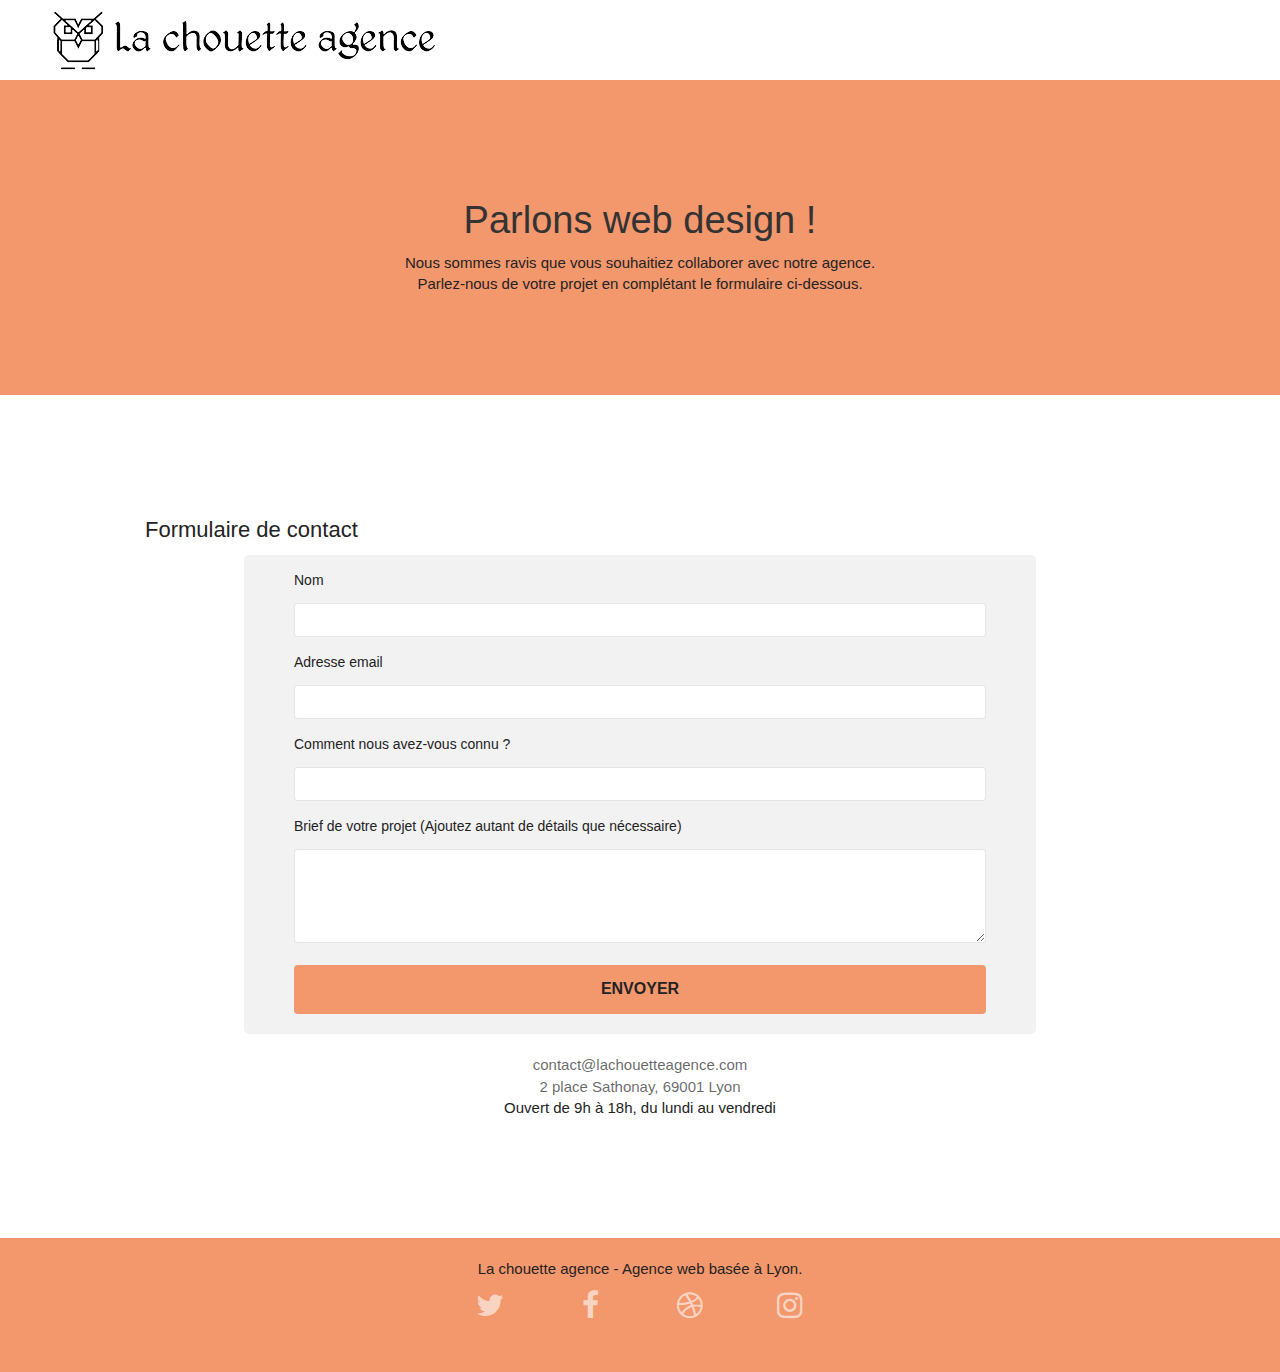
==== contact-agence.html @ 3890111b "ReDimensionné le Form + Label" ====
<!doctype html>
<html lang="fr">

<head>
	<meta charset="utf-8">
	<!-- <meta name="keywords" content=""> -->
	<meta name="description"
		content="La Chouette Agence, une première prise de contact avec une agence web à Lyon afin d'obtenir un conseil, de la créativité, du développement, de la stratégie web dans le web design, illustrations">
	<meta name="author" content="Gwenn de CHAURAND">
	<meta name="viewport" content="width=device-width, initial-scale=1.0, viewport-fit=cover">

	<!-- Verification propriétaire google -->
	<meta name="google-site-verification" content="4-JjOpHNEKXlv04bs0XoGXzHdzj1YO-exyPqzpXy7TY" />

	<!-- Compatibilité -->
	<meta http-equiv="X-UA-Compatible" content="ie=edge" />

	<link rel="shortcut icon" type="image/png" href="favicon.jpg">

	<!-- Style -->
	<link rel="stylesheet" type="text/css" href="./css/bootstrap.min.css">
	<!-- <link rel="stylesheet" href="https://stackpath.bootstrapcdn.com/bootstrap/4.5.0/css/bootstrap.min.css"
		integrity="sha384-9aIt2nRpC12Uk9gS9baDl411NQApFmC26EwAOH8WgZl5MYYxFfc+NcPb1dKGj7Sk" crossorigin="anonymous"> -->
	<link rel="stylesheet" type="text/css" href="./css/font-awesome.min.css">
	<link rel="stylesheet" type="text/css" href="./css/et-line.min.css">
	<link rel="stylesheet" type="text/css" href="style.css">

	<title>La Chouette Agence : Agence web à Lyon, venez nous contacter</title>

</head>

<body>
	<!-- Principal conteneur -->
	<div class="page-container">

		<!-- bloc-0 -->
		<header class="bloc bgc-white l-bloc " id="bloc-0">
			<nav class="navbar row">
				<div class="navbar-header">
					<a class="navbar-brand" href="index.html" title="Accueil du site"><img src="img/la-chouette-agence.png"
							alt="La Chouette Agence" title="La chouette agence"></a>
				</div>
			</nav>
		</header>
		<!-- bloc-0 END -->

		<main>
			<!-- bloc-6 -->
			<section class="bloc bg-dots-bg bg-repeat bgc-atomic-tangerine d-bloc bloc-bg-texture texture-paper" id="bloc-6">
				<div class="container bloc-lg">
					<div class="row">
						<div class="col-sm-12">
							<h1 class="text-center hero-bloc-text">
								Parlons web design !
							</h1>
							<p class="text-center mg-lg tight-width-whitespace">
								Nous sommes ravis que vous souhaitiez collaborer avec notre agence.<br>
								Parlez-nous de votre projet en complétant le formulaire ci-dessous.
							</p>
						</div>
					</div>
				</div>
			</section>
			<!-- bloc-6 END -->

			<!-- bloc-7 -->
			<div class="bloc bgc-white l-bloc" id="bloc-7">
				<div class="container bloc-lg">
					<h2>Formulaire de contact</h2>
					<div class="row">
						<div class="col-sm-12">
							<form id="form_1" novalidate>
								<div class="form-group">
									<label for="name">
										Nom
									</label>
									<input id="name" class="form-control" required />
								</div>
								<div class="form-group">
									<label for="email">
										Adresse email
									</label>
									<input id="email" class="form-control" type="email" required />
								</div>
								<div class="form-group">
									<label for="input_504">
										Comment nous avez-vous connu ?
									</label>
									<input id="input_504" class="form-control" type="email" required />
								</div>
								<div class="form-group">
									<label for="message">
										Brief de votre projet (Ajoutez autant de détails que nécessaire)<br>
									</label><textarea id="message" class="form-control" rows="4" cols="50" required></textarea>
								</div>
								<button class="btn btn-block cta-hero btn-atomic-tangerine" type="submit">
									Envoyer
								</button>
							</form>
							<p>
								<a href="mailto:contact@lachouetteagence.com"
									title="Mail de contact de La Chouette Agence">contact@lachouetteagence.com</a><br><a
									href="https://www.google.com/maps/place/2+Place+Sathonay,+69001+Lyon/@45.7695241,4.8279786,17"
									title="Map de l'adresse de l'agence La Chouette Agence" target="_blank">2 place Sathonay, 69001
									Lyon</a><br>Ouvert de 9h à 18h, du lundi au vendredi<br>
							</p>
						</div>
					</div>
				</div>
			</div>
			<!-- bloc-7 END -->

			<!-- ScrollToTop Button -->
			<a class="bloc-button btn btn-d scrollToTop" onclick="scrollToTarget('1')"><span
					class="fa fa-chevron-up"></span></a>
			<!-- ScrollToTop Button END-->
		</main>

		<!-- Footer - bloc-8 -->
		<footer class="bloc bgc-atomic-tangerine d-bloc" id="bloc-8">
			<div class="container bloc-sm">
				<div class="row">
					<div class="col-sm-12">
						<p class="text-center black">
							La chouette agence - Agence web basée à Lyon.<br>
						</p>
						<div class="row row-no-gutters social">
							<div class="col-sm-3">
								<div class="text-center">
									<a class="social" href="https://twitter.html" title="Lien vers Twitter"><span
											class="fa fa-twitter icon-md"></span>
										<p>.</p>
									</a>
								</div>
							</div>
							<div class="col-sm-3">
								<div class="text-center">
									<a class="social" href="https://facebook.html" title="Lien vers Facebook"><span
											class="fa fa-facebook icon-md"></span>
										<p>.</p>
									</a>
								</div>
							</div>
							<div class="col-sm-3">
								<div class="text-center">
									<a class="social" href="https://dribbble.html" title="Lien vers Dribbble"><span
											class="fa fa-dribbble icon-md"></span>
										<p>.</p>
									</a>
								</div>
							</div>
							<div class="col-sm-3">
								<div class="text-center">
									<a class="social" href="https://instagram.html" title="Lien vers Instagram"><span
											class="fa fa-instagram icon-md"></span>
										<p>.</p>
									</a>
								</div>
							</div>
						</div>
					</div>
				</div>
			</div>
		</footer>
		<!-- Footer - bloc-8 END -->
	</div>
	<!-- Principal conteneur END -->

	<!-- Script -->
	<!-- <script src="./js/jquery-2.1.0.min.js"></script> -->
	<!-- <script src="./js/bootstrap.min.js"></script> -->
	<!-- Optional JavaScript -->
	<!-- jQuery first, then Popper.js, then Bootstrap JS -->
	<script src="https://code.jquery.com/jquery-3.5.1.slim.min.js"
		integrity="sha384-DfXdz2htPH0lsSSs5nCTpuj/zy4C+OGpamoFVy38MVBnE+IbbVYUew+OrCXaRkfj" crossorigin="anonymous">
	</script>
	<script src="https://cdn.jsdelivr.net/npm/popper.js@1.16.0/dist/umd/popper.min.js"
		integrity="sha384-Q6E9RHvbIyZFJoft+2mJbHaEWldlvI9IOYy5n3zV9zzTtmI3UksdQRVvoxMfooAo" crossorigin="anonymous">
	</script>
	<script src="./js/blocs.min.js"></script>
	<script src="./js/jqBootstrapValidation.min.js"></script>
	<script src="./js/formHandler.min.js"></script>
	<script src="https://stackpath.bootstrapcdn.com/bootstrap/4.5.0/js/bootstrap.min.js"
		integrity="sha384-OgVRvuATP1z7JjHLkuOU7Xw704+h835Lr+6QL9UvYjZE3Ipu6Tp75j7Bh/kR0JKI" crossorigin="anonymous">
	</script>
</body>

</html>
---- style.css ----
body{margin:0;padding:0;background:#FFF;overflow-x:hidden;-webkit-font-smoothing:antialiased;-moz-osx-font-smoothing:grayscale}h1,h2,h3,p,label,.btn,a{font-family:"helvetica";font-weight:400;color:#242323}h1{color:#333333!important}h2{font-size:22px;line-height:1.4em}h3{font-size:15px;text-transform:uppercase;font-weight:700;color:#333333!important}p{font-size:15px}a,button{transition:all .3s ease-in-out;outline:none!important}a:hover{text-decoration:none;cursor:pointer}a[data-lightbox]{position:relative;display:block;text-align:center}#bloc-1-hero h1{font-size:32px}.bloc{width:100%;clear:both;background:50% 50% no-repeat;padding:0 50px;-webkit-background-size:cover;-moz-background-size:cover;-o-background-size:cover;background-size:cover;position:relative}.bloc .container{padding-left:5px;padding-right:5px}.bloc-lg{padding:100px 50px}.bloc-md{padding:50px}.bloc-sm{padding:20px 50px}.bg-t-edge,.bg-repeat{-webkit-background-size:auto!important;-moz-background-size:auto!important;-o-background-size:auto!important;background-size:auto!important}.bg-repeat{background:repeat}.bg-t-edge{background:top no-repeat}.bloc-bg-texture::before{content:"";background-size:2px 2px;position:absolute;top:0;bottom:0;left:0;right:0}.b-parallax{background-attachment:fixed}.d-bloc{color:rgba(255,255,255,.7)}.d-bloc a .icon-md{color:rgba(255,255,255,.6)}.d-bloc a:hover .icon-md{color:rgba(255,255,255,1)}.l-bloc{color:rgba(0,0,0,.5)}.l-bloc button:hover{color:rgba(0,0,0,.7)}.l-bloc .navbar a,.l-bloc .navbar-brand,.l-bloc p a{color:rgba(0,0,0,.6)}.l-bloc .navbar a:hover,.l-bloc .navbar-brand:hover,.l-bloc p a:hover{color:rgba(0,0,0,1)}.voffset{margin-top:30px}.voffset-lg{margin-top:80px}.row-no-gutters{margin-right:0;margin-left:0}.row.row-no-gutters>[class^="col-"]{padding-right:0;padding-left:0}.navbar{margin-bottom:0;z-index:1}.navbar-brand{height:auto;padding:3px 15px;font-size:25px;font-weight:normal;font-weight:600;line-height:44px}.navbar-brand img{max-height:200px;margin:0 5px 0 0;display:inline}.navbar .nav{padding-top:2px;margin-right:-16px;float:right;z-index:1}.nav>li{float:left;margin-top:4px;font-size:16px}.nav>li a:hover,.nav>li a:focus{background:transparent}.mg-md{margin-bottom:20px}.mg-lg{margin-top:10px;margin-bottom:40px}.btn{margin:0 5px 5px 0}.btn-d,.btn-d:hover,.btn-d:focus{color:#FFF;background:rgba(0,0,0,.3)}button{outline:none!important}.btn-rd{border-radius:40px}.btn-clean{border:1px solid rgba(0,0,0,.08);border-bottom-color:rgba(0,0,0,.1);text-shadow:0 1px 0 rgba(0,0,1,.1);box-shadow:0 1px 3px rgba(0,0,1,.25),inset 0 1px 0 0 rgba(255,255,255,.15)}.icon-md{font-size:30px!important}.icon-lg{font-size:60px!important}.sm-shadow{text-shadow:0 1px 2px rgba(0,0,0,.3)}.form-control{border-color:rgba(0,0,0,.1);box-shadow:none}.scrollToTop{width:40px;height:40px;position:fixed;bottom:20px;right:20px;opacity:0;z-index:500;transition:all .3s ease-in-out}.scrollToTop span{margin-top:6px}.container{max-width:1000px}.hero-bloc-text{font-size:38px}.tight-width-whitespace{max-width:600px;margin:auto auto auto auto}.cta-hero{margin-top:22px;text-transform:uppercase;padding:12px 28px 12px 28px;font-size:16px;font-weight:700}.social{max-width:400px;margin:auto auto auto auto}.social>p{color:#F3976C}.med-width-whitespace{max-width:800px;margin:auto auto auto auto;box-shadow:0 0 0 #000000}.icons{margin-bottom:14px;margin-top:24px}.white{color:#FFFFFF!important}.portfolio-thumb{margin-bottom:24px}.portfolio-row{margin-bottom:44px;margin-top:50px}.black-background{background-color:rgba(0,0,0,.7);padding:40px 40px 40px 40px;border-radius:50px}.bgc-white{background-color:#FFFFFF}.bgc-dark-slate-blue{background-color:#364577}.bgc-atomic-tangerine{background-color:#F3976C}.tc-white{color:#FFFFFF!important}.btn-atomic-tangerine{background:#F3976C}.btn-atomic-tangerine:hover{background:#c27956!important;color:#FFFFFF!important}.icon-dark-slate-blue{color:#364577!important;border-color:#364577!important}.bg-lines-h2-bg{background-image:url("img/lines-h2-bg.png")}.bg-banniere{background-image:url("img/la-chouette-agence-banniere.jpg")}.bg-presentation{background-image:url("img/image-de-presentation.jpg")}#bloc-2-services .services{width:65%;margin:auto}blockquote{width:55%;margin:auto;padding:0}#bloc-4-portfolio h2{width:65%;margin:auto}input,textarea{width:100%;padding:12px 20px;margin:8px 0;display:inline-block;border:1px solid #ccc;border-radius:4px;box-sizing:border-box}#form_1{width:80%;border-radius:5px;background-color:#f2f2f2;padding:15px 50px;margin:auto 10%}iframe{width:80%;height:420px;margin:auto 10%}#bloc-7 p{text-align:center;margin:2%}@media (min-width:768px){.site-navigation{position:absolute;top:50%;right:20px;transform:translate(0,-50%);-webkit-transform:translateY(-50%)}}@media (max-width:1024px){.bloc{padding-left:20px;padding-right:20px}}@media (max-width:992px) and (min-width:768px){.navbar .nav{max-width:80%}}@media only screen and (min-width:768px) and (max-width:1024px) and (orientation:landscape){.b-parallax{background-attachment:scroll}}@media only screen and (min-width:1024px) and (max-width:1366px) and (-webkit-min-pixel-ratio:1.5){.b-parallax{background-attachment:scroll}}@media (max-width:991px){.container{width:100%}.b-parallax{background-attachment:scroll}.page-container{overflow-x:hidden;position:relative}}@media (max-width:767px){.page-container{overflow-x:hidden;position:relative}.b-parallax{background-attachment:scroll}.navbar .nav{padding-top:0;border-top:1px solid rgba(0,0,0,.2);float:none!important}.navbar.row{margin-left:0;margin-right:0}.site-navigation{position:inherit;transform:none;-webkit-transform:none;-ms-transform:none}.nav>li{margin-top:0;border-bottom:1px solid rgba(0,0,0,.1);background:rgba(0,0,0,.05);text-align:left;padding-left:15px;width:100%}.nav>li:hover{background:rgba(0,0,0,.08)}.navbar-collapse{padding:0;overflow-x:hidden;-webkit-box-shadow:none;box-shadow:none}.navbar-brand img{max-height:40px;width:auto}.bloc{padding-left:0;padding-right:0}.bloc-lg{padding:40px 0}.bloc-sm,.bloc-md{padding-left:0;padding-right:0}.voffset{margin-top:5px}.voffset-lg{margin-top:30px}form{padding:5px}}@media (max-width:400px){.bloc{padding-left:0;padding-right:0}}
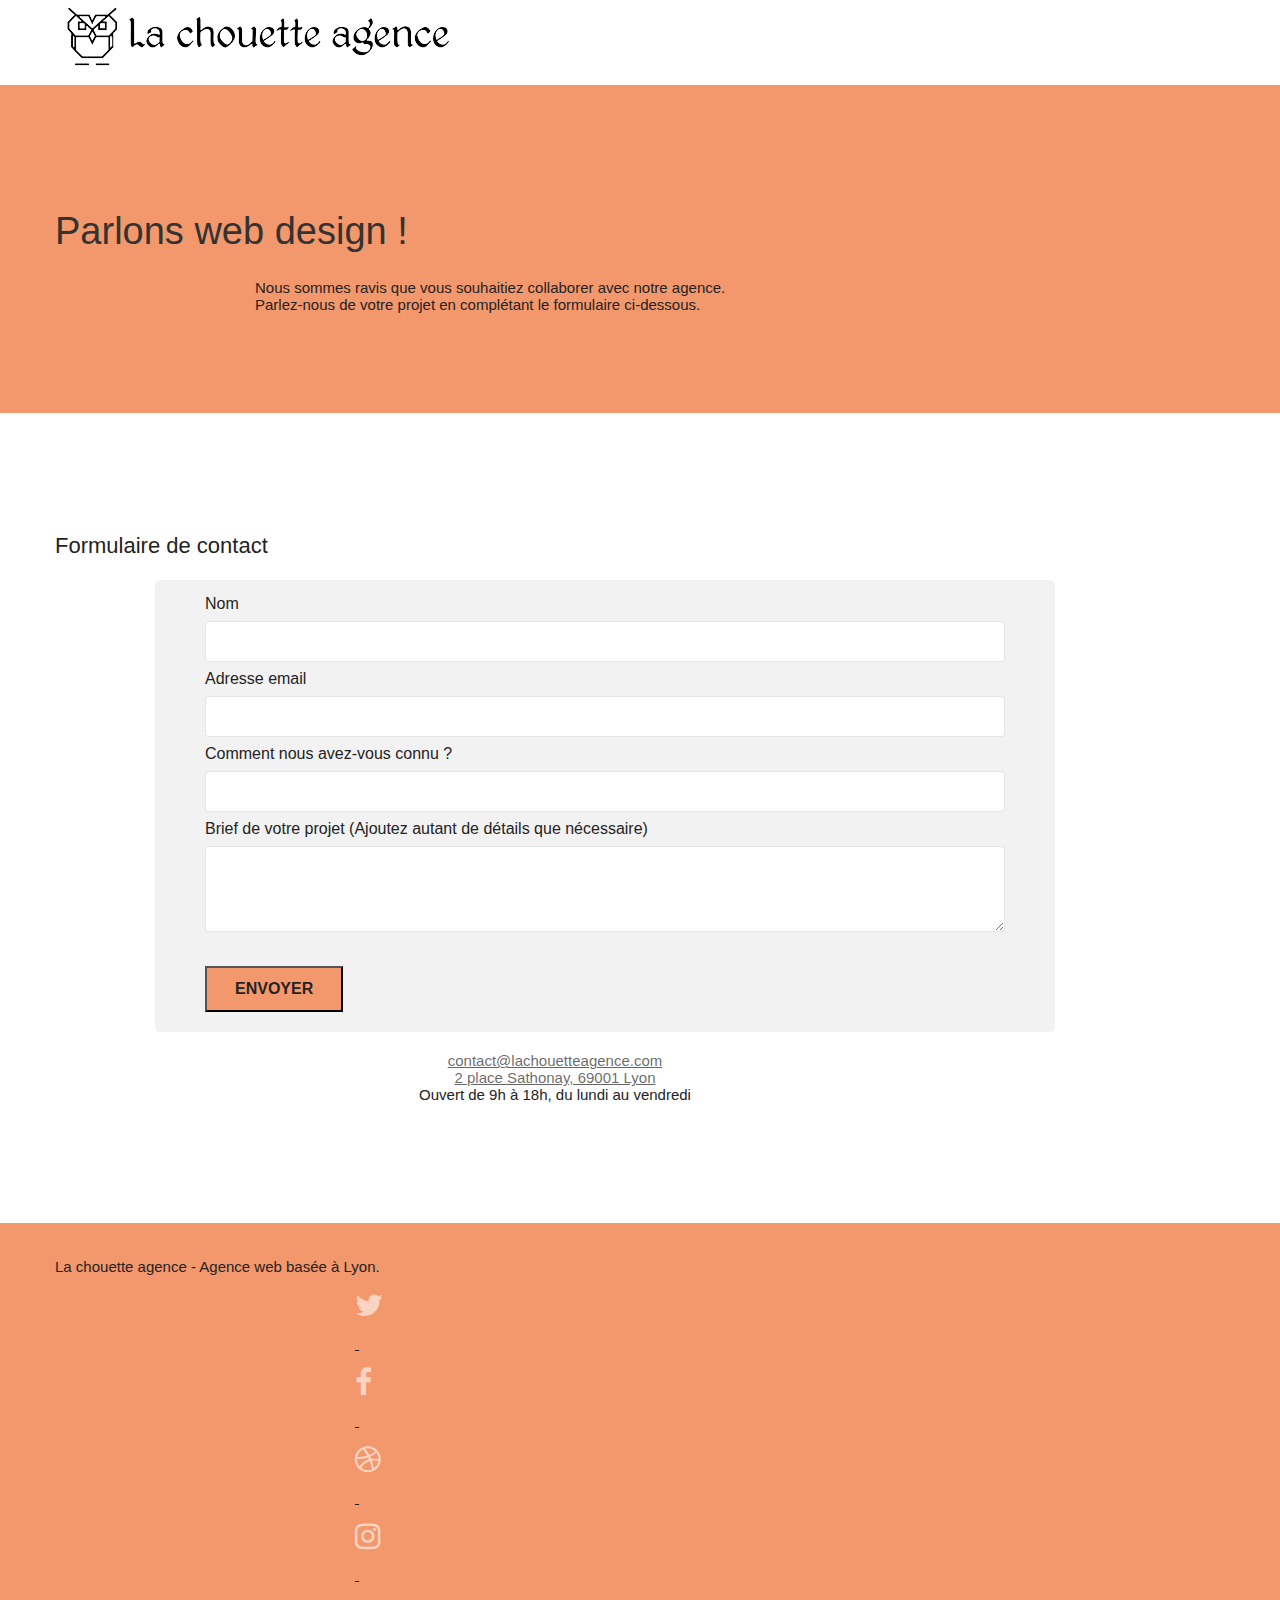
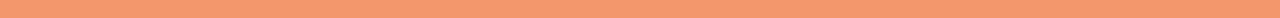
==== commit 72a81942: "Bootstrap" ====
--- a/contact-agence.html
+++ b/contact-agence.html
@@ -2,7 +2,7 @@
 <html lang="fr">
 
 <head>
-	<meta charset="utf-8">
+	<meta http-equiv="Content-Type" content="text/html; charset=UTF-8" />
 	<!-- <meta name="keywords" content=""> -->
 	<meta name="description"
 		content="La Chouette Agence, une première prise de contact avec une agence web à Lyon afin d'obtenir un conseil, de la créativité, du développement, de la stratégie web dans le web design, illustrations">
@@ -18,9 +18,9 @@
 	<link rel="shortcut icon" type="image/png" href="favicon.jpg">
 
 	<!-- Style -->
-	<link rel="stylesheet" type="text/css" href="./css/bootstrap.min.css">
-	<!-- <link rel="stylesheet" href="https://stackpath.bootstrapcdn.com/bootstrap/4.5.0/css/bootstrap.min.css"
-		integrity="sha384-9aIt2nRpC12Uk9gS9baDl411NQApFmC26EwAOH8WgZl5MYYxFfc+NcPb1dKGj7Sk" crossorigin="anonymous"> -->
+	<!-- <link rel="stylesheet" type="text/css" href="./css/bootstrap.min.css"> -->
+	<link rel="stylesheet" href="https://stackpath.bootstrapcdn.com/bootstrap/4.5.0/css/bootstrap.min.css"
+		integrity="sha384-9aIt2nRpC12Uk9gS9baDl411NQApFmC26EwAOH8WgZl5MYYxFfc+NcPb1dKGj7Sk" crossorigin="anonymous">
 	<link rel="stylesheet" type="text/css" href="./css/font-awesome.min.css">
 	<link rel="stylesheet" type="text/css" href="./css/et-line.min.css">
 	<link rel="stylesheet" type="text/css" href="style.css">
@@ -101,7 +101,7 @@
 								<a href="mailto:contact@lachouetteagence.com"
 									title="Mail de contact de La Chouette Agence">contact@lachouetteagence.com</a><br><a
 									href="https://www.google.com/maps/place/2+Place+Sathonay,+69001+Lyon/@45.7695241,4.8279786,17"
-									title="Map de l'adresse de l'agence La Chouette Agence" target="_blank">2 place Sathonay, 69001
+									title="Map de l'adresse de l'agence La Chouette Agence" target="_blank" rel="noopener">2 place Sathonay, 69001
 									Lyon</a><br>Ouvert de 9h à 18h, du lundi au vendredi<br>
 							</p>
 						</div>
--- a/style.css
+++ b/style.css
@@ -1 +1,565 @@
-body{margin:0;padding:0;background:#FFF;overflow-x:hidden;-webkit-font-smoothing:antialiased;-moz-osx-font-smoothing:grayscale}h1,h2,h3,p,label,.btn,a{font-family:"helvetica";font-weight:400;color:#242323}h1{color:#333333!important}h2{font-size:22px;line-height:1.4em}h3{font-size:15px;text-transform:uppercase;font-weight:700;color:#333333!important}p{font-size:15px}a,button{transition:all .3s ease-in-out;outline:none!important}a:hover{text-decoration:none;cursor:pointer}a[data-lightbox]{position:relative;display:block;text-align:center}#bloc-1-hero h1{font-size:32px}.bloc{width:100%;clear:both;background:50% 50% no-repeat;padding:0 50px;-webkit-background-size:cover;-moz-background-size:cover;-o-background-size:cover;background-size:cover;position:relative}.bloc .container{padding-left:5px;padding-right:5px}.bloc-lg{padding:100px 50px}.bloc-md{padding:50px}.bloc-sm{padding:20px 50px}.bg-t-edge,.bg-repeat{-webkit-background-size:auto!important;-moz-background-size:auto!important;-o-background-size:auto!important;background-size:auto!important}.bg-repeat{background:repeat}.bg-t-edge{background:top no-repeat}.bloc-bg-texture::before{content:"";background-size:2px 2px;position:absolute;top:0;bottom:0;left:0;right:0}.b-parallax{background-attachment:fixed}.d-bloc{color:rgba(255,255,255,.7)}.d-bloc a .icon-md{color:rgba(255,255,255,.6)}.d-bloc a:hover .icon-md{color:rgba(255,255,255,1)}.l-bloc{color:rgba(0,0,0,.5)}.l-bloc button:hover{color:rgba(0,0,0,.7)}.l-bloc .navbar a,.l-bloc .navbar-brand,.l-bloc p a{color:rgba(0,0,0,.6)}.l-bloc .navbar a:hover,.l-bloc .navbar-brand:hover,.l-bloc p a:hover{color:rgba(0,0,0,1)}.voffset{margin-top:30px}.voffset-lg{margin-top:80px}.row-no-gutters{margin-right:0;margin-left:0}.row.row-no-gutters>[class^="col-"]{padding-right:0;padding-left:0}.navbar{margin-bottom:0;z-index:1}.navbar-brand{height:auto;padding:3px 15px;font-size:25px;font-weight:normal;font-weight:600;line-height:44px}.navbar-brand img{max-height:200px;margin:0 5px 0 0;display:inline}.navbar .nav{padding-top:2px;margin-right:-16px;float:right;z-index:1}.nav>li{float:left;margin-top:4px;font-size:16px}.nav>li a:hover,.nav>li a:focus{background:transparent}.mg-md{margin-bottom:20px}.mg-lg{margin-top:10px;margin-bottom:40px}.btn{margin:0 5px 5px 0}.btn-d,.btn-d:hover,.btn-d:focus{color:#FFF;background:rgba(0,0,0,.3)}button{outline:none!important}.btn-rd{border-radius:40px}.btn-clean{border:1px solid rgba(0,0,0,.08);border-bottom-color:rgba(0,0,0,.1);text-shadow:0 1px 0 rgba(0,0,1,.1);box-shadow:0 1px 3px rgba(0,0,1,.25),inset 0 1px 0 0 rgba(255,255,255,.15)}.icon-md{font-size:30px!important}.icon-lg{font-size:60px!important}.sm-shadow{text-shadow:0 1px 2px rgba(0,0,0,.3)}.form-control{border-color:rgba(0,0,0,.1);box-shadow:none}.scrollToTop{width:40px;height:40px;position:fixed;bottom:20px;right:20px;opacity:0;z-index:500;transition:all .3s ease-in-out}.scrollToTop span{margin-top:6px}.container{max-width:1000px}.hero-bloc-text{font-size:38px}.tight-width-whitespace{max-width:600px;margin:auto auto auto auto}.cta-hero{margin-top:22px;text-transform:uppercase;padding:12px 28px 12px 28px;font-size:16px;font-weight:700}.social{max-width:400px;margin:auto auto auto auto}.social>p{color:#F3976C}.med-width-whitespace{max-width:800px;margin:auto auto auto auto;box-shadow:0 0 0 #000000}.icons{margin-bottom:14px;margin-top:24px}.white{color:#FFFFFF!important}.portfolio-thumb{margin-bottom:24px}.portfolio-row{margin-bottom:44px;margin-top:50px}.black-background{background-color:rgba(0,0,0,.7);padding:40px 40px 40px 40px;border-radius:50px}.bgc-white{background-color:#FFFFFF}.bgc-dark-slate-blue{background-color:#364577}.bgc-atomic-tangerine{background-color:#F3976C}.tc-white{color:#FFFFFF!important}.btn-atomic-tangerine{background:#F3976C}.btn-atomic-tangerine:hover{background:#c27956!important;color:#FFFFFF!important}.icon-dark-slate-blue{color:#364577!important;border-color:#364577!important}.bg-lines-h2-bg{background-image:url("img/lines-h2-bg.png")}.bg-banniere{background-image:url("img/la-chouette-agence-banniere.jpg")}.bg-presentation{background-image:url("img/image-de-presentation.jpg")}#bloc-2-services .services{width:65%;margin:auto}blockquote{width:55%;margin:auto;padding:0}#bloc-4-portfolio h2{width:65%;margin:auto}input,textarea{width:100%;padding:12px 20px;margin:8px 0;display:inline-block;border:1px solid #ccc;border-radius:4px;box-sizing:border-box}#form_1{width:80%;border-radius:5px;background-color:#f2f2f2;padding:15px 50px;margin:auto 10%}iframe{width:80%;height:420px;margin:auto 10%}#bloc-7 p{text-align:center;margin:2%}@media (min-width:768px){.site-navigation{position:absolute;top:50%;right:20px;transform:translate(0,-50%);-webkit-transform:translateY(-50%)}}@media (max-width:1024px){.bloc{padding-left:20px;padding-right:20px}}@media (max-width:992px) and (min-width:768px){.navbar .nav{max-width:80%}}@media only screen and (min-width:768px) and (max-width:1024px) and (orientation:landscape){.b-parallax{background-attachment:scroll}}@media only screen and (min-width:1024px) and (max-width:1366px) and (-webkit-min-pixel-ratio:1.5){.b-parallax{background-attachment:scroll}}@media (max-width:991px){.container{width:100%}.b-parallax{background-attachment:scroll}.page-container{overflow-x:hidden;position:relative}}@media (max-width:767px){.page-container{overflow-x:hidden;position:relative}.b-parallax{background-attachment:scroll}.navbar .nav{padding-top:0;border-top:1px solid rgba(0,0,0,.2);float:none!important}.navbar.row{margin-left:0;margin-right:0}.site-navigation{position:inherit;transform:none;-webkit-transform:none;-ms-transform:none}.nav>li{margin-top:0;border-bottom:1px solid rgba(0,0,0,.1);background:rgba(0,0,0,.05);text-align:left;padding-left:15px;width:100%}.nav>li:hover{background:rgba(0,0,0,.08)}.navbar-collapse{padding:0;overflow-x:hidden;-webkit-box-shadow:none;box-shadow:none}.navbar-brand img{max-height:40px;width:auto}.bloc{padding-left:0;padding-right:0}.bloc-lg{padding:40px 0}.bloc-sm,.bloc-md{padding-left:0;padding-right:0}.voffset{margin-top:5px}.voffset-lg{margin-top:30px}form{padding:5px}}@media (max-width:400px){.bloc{padding-left:0;padding-right:0}}+body {
+  margin: 0;
+  padding: 0;
+  background: #FFF;
+  overflow-x: hidden;
+  -webkit-font-smoothing: antialiased;
+  -moz-osx-font-smoothing: grayscale
+}
+
+h1,
+h2,
+h3,
+p,
+label,
+.btn,
+a {
+  font-family: "helvetica";
+  font-weight: 400;
+  color: #242323
+}
+
+h1 {
+  color: #333333 !important
+}
+
+h2 {
+  font-size: 22px;
+  line-height: 1.4em
+}
+
+h3 {
+  font-size: 15px;
+  text-transform: uppercase;
+  font-weight: 700;
+  color: #333333 !important
+}
+
+p {
+  font-size: 15px
+}
+
+a,
+button {
+  transition: all .3s ease-in-out;
+  outline: none !important
+}
+
+a:hover {
+  text-decoration: none;
+  cursor: pointer
+}
+
+a[data-lightbox] {
+  position: relative;
+  display: block;
+  text-align: center
+}
+
+#bloc-1-hero h1 {
+  font-size: 32px
+}
+
+.bloc {
+  width: 100%;
+  clear: both;
+  background: 50% 50% no-repeat;
+  padding: 0 50px;
+  -webkit-background-size: cover;
+  -moz-background-size: cover;
+  -o-background-size: cover;
+  background-size: cover;
+  position: relative
+}
+
+.bloc .container {
+  padding-left: 5px;
+  padding-right: 5px
+}
+
+.bloc-lg {
+  padding: 100px 50px
+}
+
+.bloc-md {
+  padding: 50px
+}
+
+.bloc-sm {
+  padding: 20px 50px
+}
+
+.bg-t-edge,
+.bg-repeat {
+  -webkit-background-size: auto !important;
+  -moz-background-size: auto !important;
+  -o-background-size: auto !important;
+  background-size: auto !important
+}
+
+.bg-repeat {
+  background: repeat
+}
+
+.bg-t-edge {
+  background: top no-repeat
+}
+
+.bloc-bg-texture::before {
+  content: "";
+  background-size: 2px 2px;
+  position: absolute;
+  top: 0;
+  bottom: 0;
+  left: 0;
+  right: 0
+}
+
+.b-parallax {
+  background-attachment: fixed
+}
+
+.d-bloc {
+  color: rgba(255, 255, 255, .7)
+}
+
+.d-bloc a .icon-md {
+  color: rgba(255, 255, 255, .6)
+}
+
+.d-bloc a:hover .icon-md {
+  color: rgba(255, 255, 255, 1)
+}
+
+.l-bloc {
+  color: rgba(0, 0, 0, .5)
+}
+
+.l-bloc button:hover {
+  color: rgba(0, 0, 0, .7)
+}
+
+.l-bloc .navbar a,
+.l-bloc .navbar-brand,
+.l-bloc p a {
+  color: rgba(0, 0, 0, .6)
+}
+
+.l-bloc .navbar a:hover,
+.l-bloc .navbar-brand:hover,
+.l-bloc p a:hover {
+  color: rgba(0, 0, 0, 1)
+}
+
+.voffset {
+  margin-top: 30px
+}
+
+.voffset-lg {
+  margin-top: 80px
+}
+
+.row-no-gutters {
+  margin-right: 0;
+  margin-left: 0
+}
+
+.row.row-no-gutters>[class^="col-"] {
+  padding-right: 0;
+  padding-left: 0
+}
+
+.navbar {
+  margin-bottom: 0;
+  z-index: 1
+}
+
+.navbar-brand {
+  height: auto;
+  padding: 3px 15px;
+  font-size: 25px;
+  font-weight: normal;
+  font-weight: 600;
+  line-height: 44px
+}
+
+.navbar-brand img {
+  max-height: 200px;
+  margin: 0 5px 0 0;
+  display: inline
+}
+
+.navbar .nav {
+  padding-top: 2px;
+  margin-right: -16px;
+  float: right;
+  z-index: 1
+}
+
+.nav>li {
+  float: left;
+  margin-top: 4px;
+  font-size: 16px
+}
+
+.nav>li a:hover,
+.nav>li a:focus {
+  background: transparent
+}
+
+.mg-md {
+  margin-bottom: 20px
+}
+
+.mg-lg {
+  margin-top: 10px;
+  margin-bottom: 40px
+}
+
+.btn {
+  margin: 0 5px 5px 0
+}
+
+.btn-d,
+.btn-d:hover,
+.btn-d:focus {
+  color: #FFF;
+  background: rgba(0, 0, 0, .3)
+}
+
+button {
+  outline: none !important
+}
+
+.btn-rd {
+  border-radius: 40px
+}
+
+.btn-clean {
+  border: 1px solid rgba(0, 0, 0, .08);
+  border-bottom-color: rgba(0, 0, 0, .1);
+  text-shadow: 0 1px 0 rgba(0, 0, 1, .1);
+  box-shadow: 0 1px 3px rgba(0, 0, 1, .25), inset 0 1px 0 0 rgba(255, 255, 255, .15)
+}
+
+.icon-md {
+  font-size: 30px !important
+}
+
+.icon-lg {
+  font-size: 60px !important
+}
+
+.sm-shadow {
+  text-shadow: 0 1px 2px rgba(0, 0, 0, .3)
+}
+
+.form-control {
+  border-color: rgba(0, 0, 0, .1);
+  box-shadow: none
+}
+
+.scrollToTop {
+  width: 40px;
+  height: 40px;
+  position: fixed;
+  bottom: 20px;
+  right: 20px;
+  opacity: 0;
+  z-index: 500;
+  transition: all .3s ease-in-out
+}
+
+.scrollToTop span {
+  margin-top: 6px
+}
+
+.container {
+  max-width: 1000px
+}
+
+.hero-bloc-text {
+  font-size: 38px
+}
+
+.tight-width-whitespace {
+  max-width: 600px;
+  margin: auto auto auto auto
+}
+
+.cta-hero {
+  margin-top: 22px;
+  text-transform: uppercase;
+  padding: 12px 28px 12px 28px;
+  font-size: 16px;
+  font-weight: 700
+}
+
+.social {
+  max-width: 400px;
+  margin: auto auto auto auto
+}
+
+.social>p {
+  color: #F3976C
+}
+
+.med-width-whitespace {
+  max-width: 800px;
+  margin: auto auto auto auto;
+  box-shadow: 0 0 0 #000000
+}
+
+.icons {
+  margin-bottom: 14px;
+  margin-top: 24px
+}
+
+.white {
+  color: #FFFFFF !important
+}
+
+.portfolio-thumb {
+  margin: auto;
+}
+.portfolio-row {
+  margin-bottom: 44px;
+  margin-top: 50px
+}
+
+.black-background {
+  background-color: rgba(0, 0, 0, .7);
+  padding: 40px 40px 40px 40px;
+  border-radius: 50px
+}
+
+.bgc-white {
+  background-color: #FFFFFF
+}
+
+.bgc-dark-slate-blue {
+  background-color: #364577
+}
+
+.bgc-atomic-tangerine {
+  background-color: #F3976C
+}
+
+.tc-white {
+  color: #FFFFFF !important
+}
+
+.btn-atomic-tangerine {
+  background: #F3976C
+}
+
+.btn-atomic-tangerine:hover {
+  background: #c27956 !important;
+  color: #FFFFFF !important
+}
+
+.icon-dark-slate-blue {
+  color: #364577 !important;
+  border-color: #364577 !important
+}
+
+.bg-lines-h2-bg {
+  background-image: url("img/lines-h2-bg.png")
+}
+
+.bg-banniere {
+  background-image: url("img/la-chouette-agence-banniere.jpg")
+}
+
+.bg-presentation {
+  background-image: url("img/image-de-presentation.jpg")
+}
+
+#bloc-2-services .services {
+  width: 65%;
+  margin: auto
+}
+
+blockquote {
+  color: #000000;
+  background-color: #FFF;
+  width: 55%;
+  margin: auto;
+  padding: 0;
+}
+blockquote footer {
+  color: #000000;
+}
+
+#bloc-4-portfolio h2 {
+  width: 65%;
+  margin: auto
+}
+
+input,
+textarea {
+  width: 100%;
+  padding: 12px 20px;
+  margin: 8px 0;
+  display: inline-block;
+  border: 1px solid #ccc;
+  border-radius: 4px;
+  box-sizing: border-box
+}
+
+#form_1 {
+  width: 80%;
+  border-radius: 5px;
+  background-color: #f2f2f2;
+  padding: 15px 50px;
+  margin: auto 10%
+}
+
+iframe {
+  width: 80%;
+  height: 420px;
+  margin: auto 10%
+}
+
+#bloc-7 p {
+  text-align: center;
+  margin: 2%
+}
+
+@media (min-width:768px) {
+  .site-navigation {
+    position: absolute;
+    top: 50%;
+    right: 20px;
+    transform: translate(0, -50%);
+    -webkit-transform: translateY(-50%)
+  }
+}
+
+@media (max-width:1024px) {
+  .bloc {
+    padding-left: 20px;
+    padding-right: 20px
+  }
+}
+
+@media (max-width:992px) and (min-width:768px) {
+  .navbar .nav {
+    max-width: 80%
+  }
+}
+
+@media only screen and (min-width:768px) and (max-width:1024px) and (orientation:landscape) {
+  .b-parallax {
+    background-attachment: scroll
+  }
+}
+
+@media only screen and (min-width:1024px) and (max-width:1366px) and (-webkit-min-pixel-ratio:1.5) {
+  .b-parallax {
+    background-attachment: scroll
+  }
+}
+
+@media (max-width:991px) {
+  .container {
+    width: 100%
+  }
+
+  .b-parallax {
+    background-attachment: scroll
+  }
+
+  .page-container {
+    overflow-x: hidden;
+    position: relative
+  }
+}
+
+@media (max-width:767px) {
+  .page-container {
+    overflow-x: hidden;
+    position: relative
+  }
+
+  .b-parallax {
+    background-attachment: scroll
+  }
+
+  .navbar .nav {
+    padding-top: 0;
+    border-top: 1px solid rgba(0, 0, 0, .2);
+    float: none !important
+  }
+
+  .navbar.row {
+    margin-left: 0;
+    margin-right: 0
+  }
+
+  .site-navigation {
+    position: inherit;
+    transform: none;
+    -webkit-transform: none;
+    -ms-transform: none
+  }
+
+  .nav>li {
+    margin-top: 0;
+    border-bottom: 1px solid rgba(0, 0, 0, .1);
+    background: rgba(0, 0, 0, .05);
+    text-align: left;
+    padding-left: 15px;
+    width: 100%
+  }
+
+  .nav>li:hover {
+    background: rgba(0, 0, 0, .08)
+  }
+
+  .navbar-collapse {
+    padding: 0;
+    overflow-x: hidden;
+    -webkit-box-shadow: none;
+    box-shadow: none
+  }
+
+  .navbar-brand img {
+    max-height: 40px;
+    width: auto
+  }
+
+  .bloc {
+    padding-left: 0;
+    padding-right: 0
+  }
+
+  .bloc-lg {
+    padding: 40px 0
+  }
+
+  .bloc-sm,
+  .bloc-md {
+    padding-left: 0;
+    padding-right: 0
+  }
+
+  .voffset {
+    margin-top: 5px
+  }
+
+  .voffset-lg {
+    margin-top: 30px
+  }
+
+  form {
+    padding: 5px
+  }
+}
+
+@media (max-width:400px) {
+  .bloc {
+    padding-left: 0;
+    padding-right: 0
+  }
+}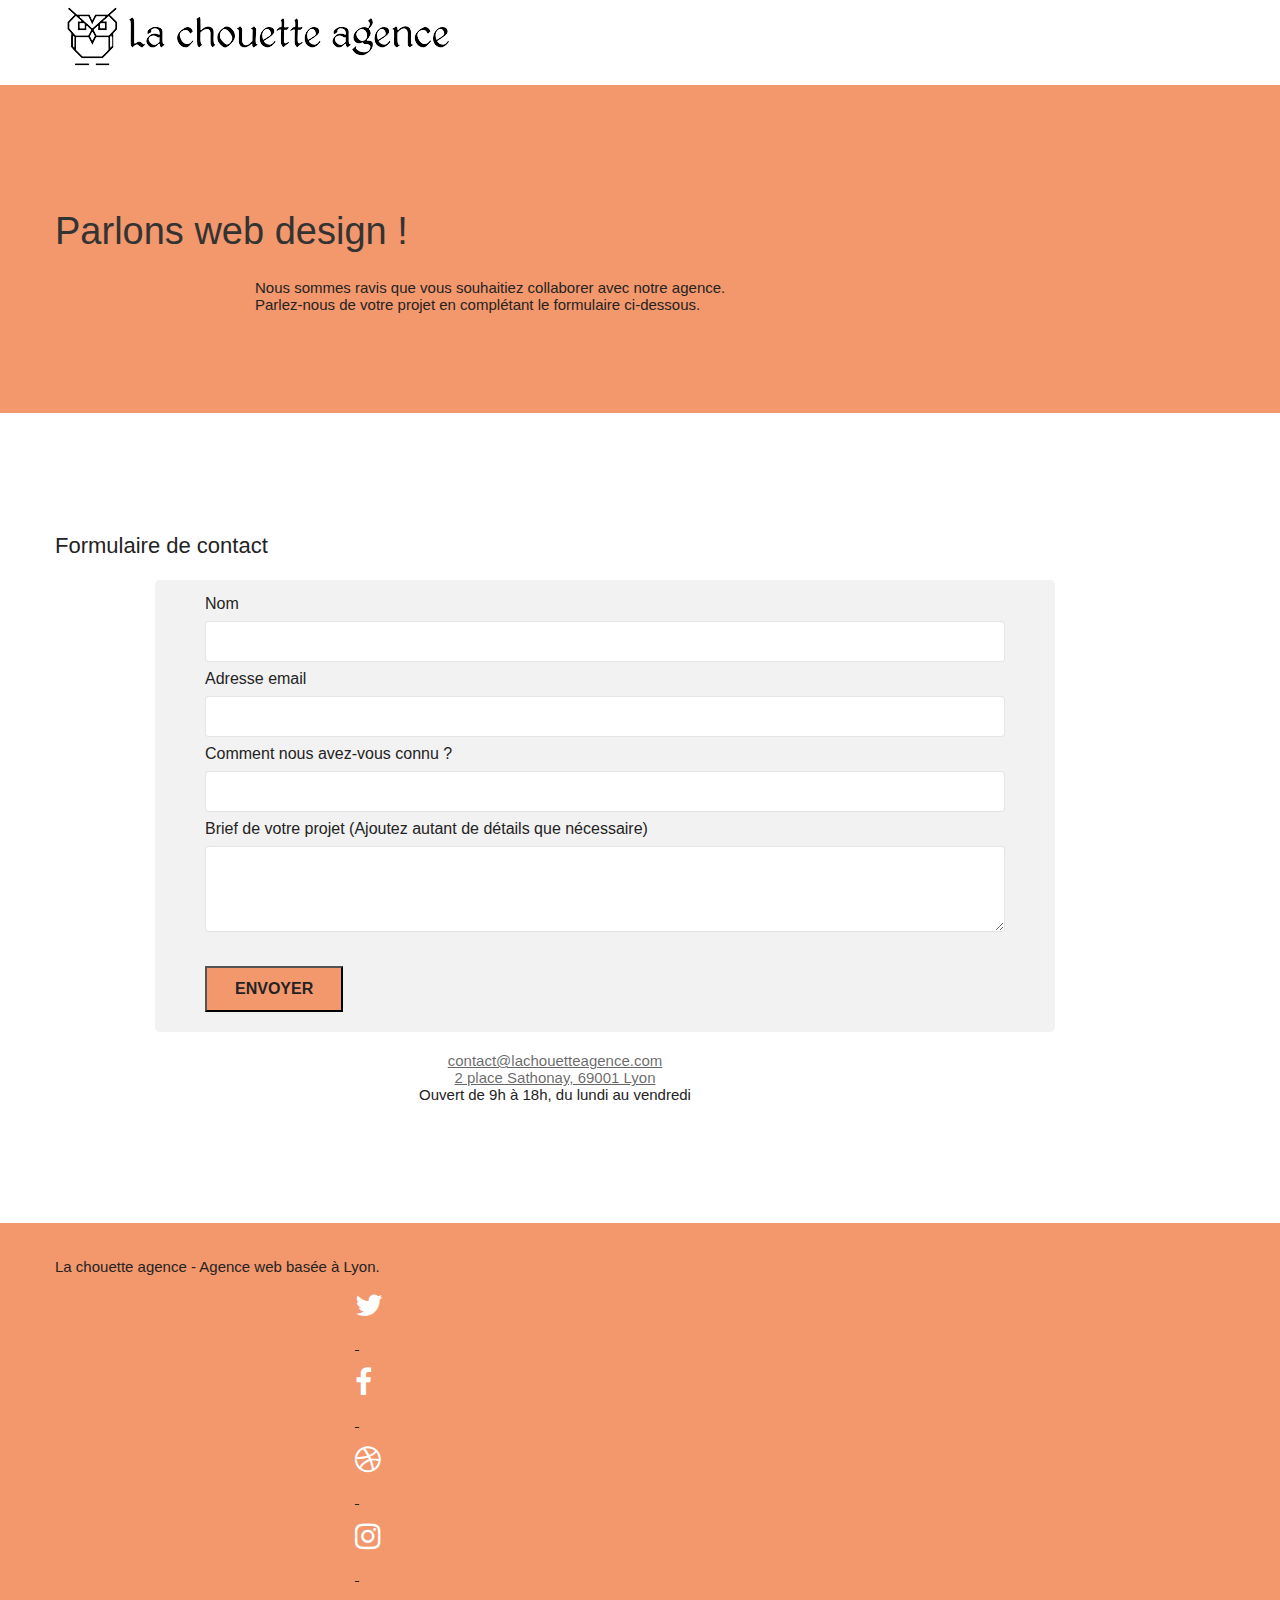
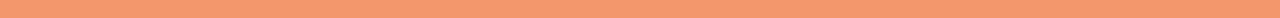
==== commit 14e64dfb: "Footer Css Img" ====
--- a/contact-agence.html
+++ b/contact-agence.html
@@ -33,7 +33,7 @@
 	<!-- Principal conteneur -->
 	<div class="page-container">
 
-		<!-- bloc-0 -->
+		<!-- bloc-0 Navigation -->
 		<header class="bloc bgc-white l-bloc " id="bloc-0">
 			<nav class="navbar row">
 				<div class="navbar-header">
@@ -45,7 +45,7 @@
 		<!-- bloc-0 END -->
 
 		<main>
-			<!-- bloc-6 -->
+			<!-- bloc-6 Message de bienvenue-->
 			<section class="bloc bg-dots-bg bg-repeat bgc-atomic-tangerine d-bloc bloc-bg-texture texture-paper" id="bloc-6">
 				<div class="container bloc-lg">
 					<div class="row">
@@ -63,7 +63,7 @@
 			</section>
 			<!-- bloc-6 END -->
 
-			<!-- bloc-7 -->
+			<!-- bloc-7 Formulaire -->
 			<div class="bloc bgc-white l-bloc" id="bloc-7">
 				<div class="container bloc-lg">
 					<h2>Formulaire de contact</h2>
@@ -101,7 +101,8 @@
 								<a href="mailto:contact@lachouetteagence.com"
 									title="Mail de contact de La Chouette Agence">contact@lachouetteagence.com</a><br><a
 									href="https://www.google.com/maps/place/2+Place+Sathonay,+69001+Lyon/@45.7695241,4.8279786,17"
-									title="Map de l'adresse de l'agence La Chouette Agence" target="_blank" rel="noopener">2 place Sathonay, 69001
+									title="Map de l'adresse de l'agence La Chouette Agence" target="_blank" rel="noopener">2 place
+									Sathonay, 69001
 									Lyon</a><br>Ouvert de 9h à 18h, du lundi au vendredi<br>
 							</p>
 						</div>
@@ -127,32 +128,32 @@
 						<div class="row row-no-gutters social">
 							<div class="col-sm-3">
 								<div class="text-center">
-									<a class="social" href="https://twitter.html" title="Lien vers Twitter"><span
-											class="fa fa-twitter icon-md"></span>
+									<a class="social" href="https://twitter.com/?lang=fr" title="Lien vers Twitter"><span
+											class="fa fa-twitter icon-md white"></span>
 										<p>.</p>
 									</a>
 								</div>
 							</div>
 							<div class="col-sm-3">
 								<div class="text-center">
-									<a class="social" href="https://facebook.html" title="Lien vers Facebook"><span
-											class="fa fa-facebook icon-md"></span>
+									<a class="social" href="https://fr-fr.facebook.com/" title="Lien vers Facebook"><span
+											class="fa fa-facebook icon-md white"></span>
 										<p>.</p>
 									</a>
 								</div>
 							</div>
 							<div class="col-sm-3">
 								<div class="text-center">
-									<a class="social" href="https://dribbble.html" title="Lien vers Dribbble"><span
-											class="fa fa-dribbble icon-md"></span>
+									<a class="social" href="https://dribbble.com/" title="Lien vers Dribbble"><span
+											class="fa fa-dribbble icon-md white"></span>
 										<p>.</p>
 									</a>
 								</div>
 							</div>
 							<div class="col-sm-3">
 								<div class="text-center">
-									<a class="social" href="https://instagram.html" title="Lien vers Instagram"><span
-											class="fa fa-instagram icon-md"></span>
+									<a class="social" href="https://www.instagram.com/?hl=fr" title="Lien vers Instagram"><span
+											class="fa fa-instagram icon-md white"></span>
 										<p>.</p>
 									</a>
 								</div>
@@ -177,7 +178,7 @@
 	<script src="https://cdn.jsdelivr.net/npm/popper.js@1.16.0/dist/umd/popper.min.js"
 		integrity="sha384-Q6E9RHvbIyZFJoft+2mJbHaEWldlvI9IOYy5n3zV9zzTtmI3UksdQRVvoxMfooAo" crossorigin="anonymous">
 	</script>
-	<script src="./js/blocs.min.js"></script>
+	<!-- <script src="./js/blocs.min.js"></script> -->
 	<script src="./js/jqBootstrapValidation.min.js"></script>
 	<script src="./js/formHandler.min.js"></script>
 	<script src="https://stackpath.bootstrapcdn.com/bootstrap/4.5.0/js/bootstrap.min.js"
--- a/style.css
+++ b/style.css
@@ -376,7 +376,6 @@
 }
 
 #bloc-2-services .services {
-  width: 65%;
   margin: auto
 }
 
@@ -385,7 +384,6 @@
   background-color: #FFF;
   width: 55%;
   margin: auto;
-  padding: 0;
 }
 blockquote footer {
   color: #000000;
@@ -425,6 +423,18 @@
   text-align: center;
   margin: 2%
 }
+.center-block {
+  display: block;
+  margin-right: auto;
+  margin-left: auto
+}
+
+.img-responsive
+{
+  display:block;
+  max-width:100%;
+  height:auto
+}
 
 @media (min-width:768px) {
   .site-navigation {
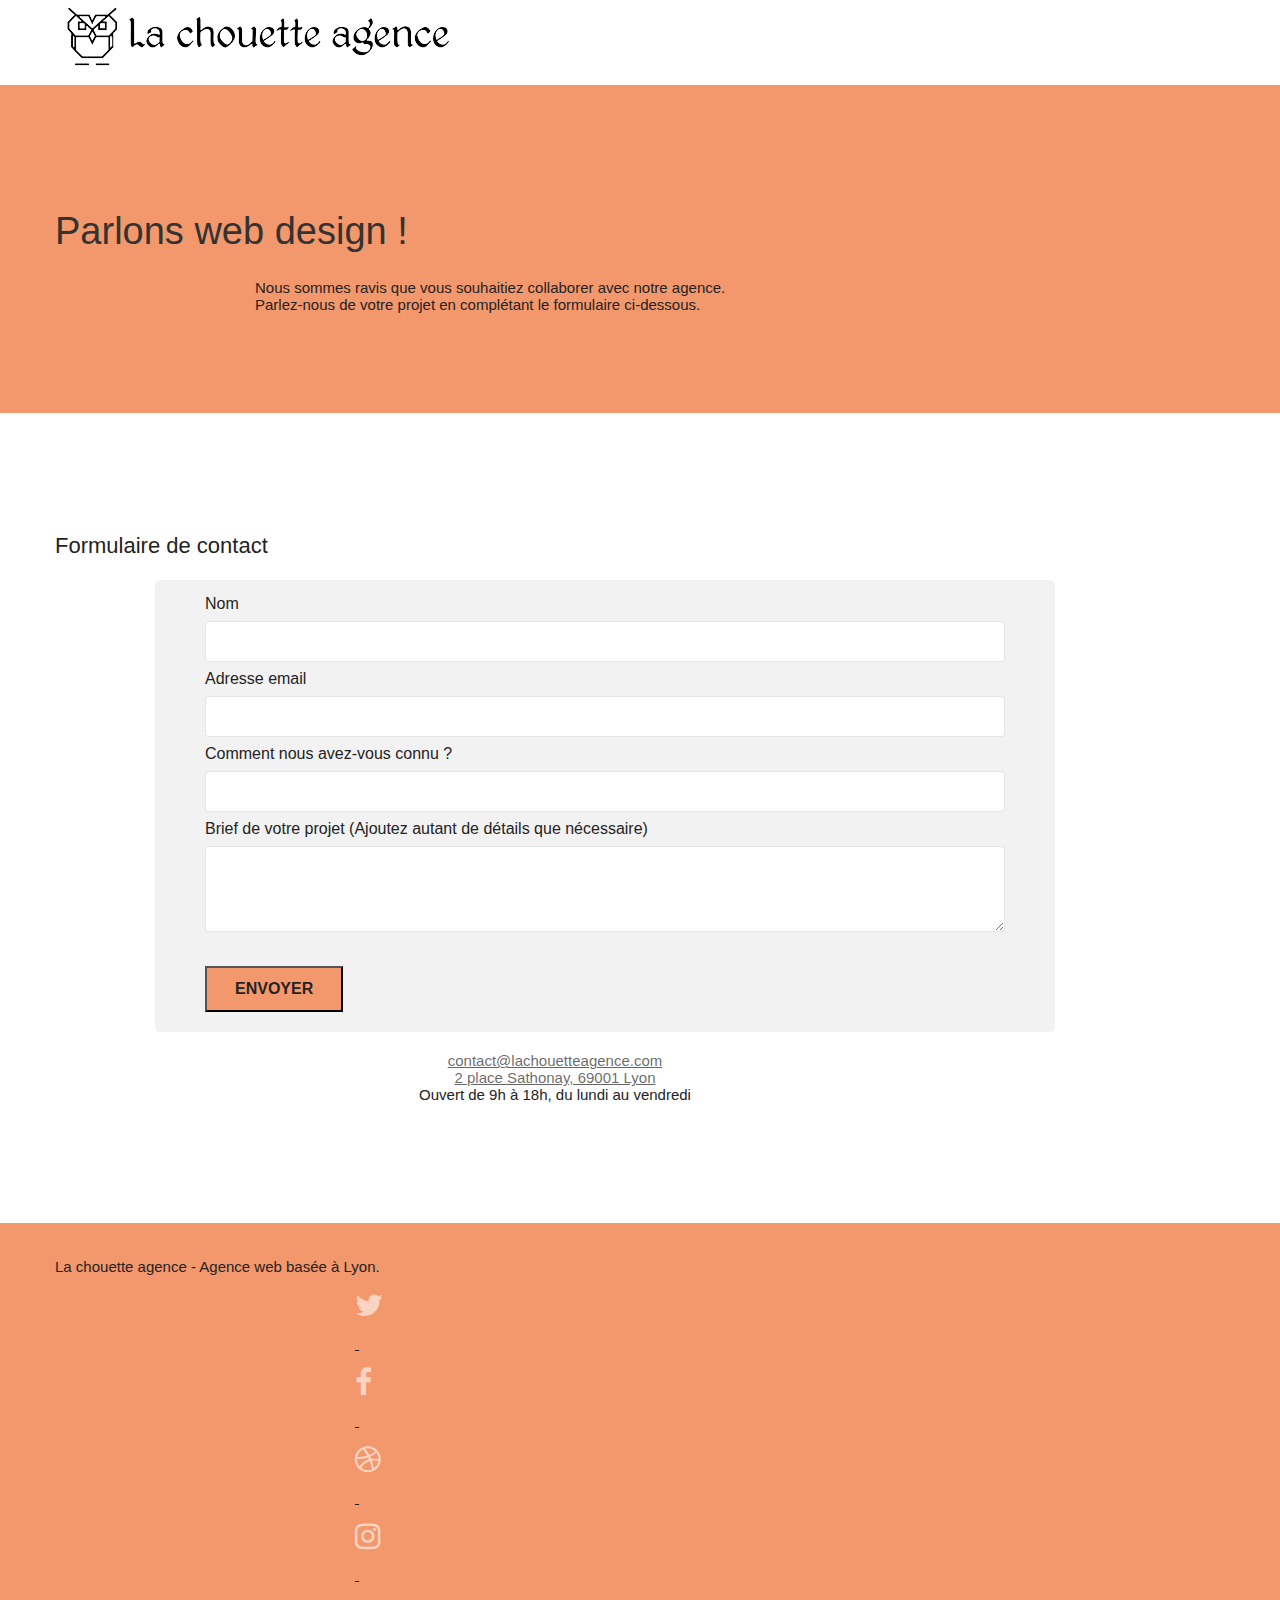
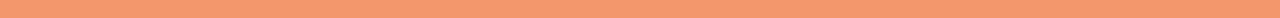
==== commit 66847e6e: "Ajsutement" ====
--- a/contact-agence.html
+++ b/contact-agence.html
@@ -5,7 +5,7 @@
 	<meta http-equiv="Content-Type" content="text/html; charset=UTF-8" />
 	<!-- <meta name="keywords" content=""> -->
 	<meta name="description"
-		content="La Chouette Agence, une première prise de contact avec une agence web à Lyon afin d'obtenir un conseil, de la créativité, du développement, de la stratégie web dans le web design, illustrations">
+		content="La Chouette Agence, une première prise de contact avec une agence web à Lyon afin d'obtenir un conseil, de la créativité, du développement, de la stratégie web dans le web design, et l'illustration">
 	<meta name="author" content="Gwenn de CHAURAND">
 	<meta name="viewport" content="width=device-width, initial-scale=1.0, viewport-fit=cover">
 
@@ -33,20 +33,21 @@
 	<!-- Principal conteneur -->
 	<div class="page-container">
 
-		<!-- bloc-0 Navigation -->
+		<!-- bloc-0 -->
 		<header class="bloc bgc-white l-bloc " id="bloc-0">
 			<nav class="navbar row">
 				<div class="navbar-header">
-					<a class="navbar-brand" href="index.html" title="Accueil du site"><img src="img/la-chouette-agence.png"
-							alt="La Chouette Agence" title="La chouette agence"></a>
+					<a class="navbar-brand" href="index.html" title="Accueil du site"><img
+							src="img/la-chouette-agence.png" alt="La Chouette Agence" title="La chouette agence"></a>
 				</div>
 			</nav>
 		</header>
 		<!-- bloc-0 END -->
 
 		<main>
-			<!-- bloc-6 Message de bienvenue-->
-			<section class="bloc bg-dots-bg bg-repeat bgc-atomic-tangerine d-bloc bloc-bg-texture texture-paper" id="bloc-6">
+			<!-- bloc-6 -->
+			<section class="bloc bg-dots-bg bg-repeat bgc-atomic-tangerine d-bloc bloc-bg-texture texture-paper"
+				id="bloc-6">
 				<div class="container bloc-lg">
 					<div class="row">
 						<div class="col-sm-12">
@@ -63,7 +64,7 @@
 			</section>
 			<!-- bloc-6 END -->
 
-			<!-- bloc-7 Formulaire -->
+			<!-- bloc-7 -->
 			<div class="bloc bgc-white l-bloc" id="bloc-7">
 				<div class="container bloc-lg">
 					<h2>Formulaire de contact</h2>
@@ -91,7 +92,8 @@
 								<div class="form-group">
 									<label for="message">
 										Brief de votre projet (Ajoutez autant de détails que nécessaire)<br>
-									</label><textarea id="message" class="form-control" rows="4" cols="50" required></textarea>
+									</label><textarea id="message" class="form-control" rows="4" cols="50"
+										required></textarea>
 								</div>
 								<button class="btn btn-block cta-hero btn-atomic-tangerine" type="submit">
 									Envoyer
@@ -101,8 +103,8 @@
 								<a href="mailto:contact@lachouetteagence.com"
 									title="Mail de contact de La Chouette Agence">contact@lachouetteagence.com</a><br><a
 									href="https://www.google.com/maps/place/2+Place+Sathonay,+69001+Lyon/@45.7695241,4.8279786,17"
-									title="Map de l'adresse de l'agence La Chouette Agence" target="_blank" rel="noopener">2 place
-									Sathonay, 69001
+									title="Map de l'adresse de l'agence La Chouette Agence" target="_blank"
+									rel="noopener">2 place Sathonay, 69001
 									Lyon</a><br>Ouvert de 9h à 18h, du lundi au vendredi<br>
 							</p>
 						</div>
@@ -128,32 +130,32 @@
 						<div class="row row-no-gutters social">
 							<div class="col-sm-3">
 								<div class="text-center">
-									<a class="social" href="https://twitter.com/?lang=fr" title="Lien vers Twitter"><span
-											class="fa fa-twitter icon-md white"></span>
+									<a class="social" href="https://twitter.html" title="Lien vers Twitter"><span
+											class="fa fa-twitter icon-md"></span>
 										<p>.</p>
 									</a>
 								</div>
 							</div>
 							<div class="col-sm-3">
 								<div class="text-center">
-									<a class="social" href="https://fr-fr.facebook.com/" title="Lien vers Facebook"><span
-											class="fa fa-facebook icon-md white"></span>
+									<a class="social" href="https://facebook.html" title="Lien vers Facebook"><span
+											class="fa fa-facebook icon-md"></span>
 										<p>.</p>
 									</a>
 								</div>
 							</div>
 							<div class="col-sm-3">
 								<div class="text-center">
-									<a class="social" href="https://dribbble.com/" title="Lien vers Dribbble"><span
-											class="fa fa-dribbble icon-md white"></span>
+									<a class="social" href="https://dribbble.html" title="Lien vers Dribbble"><span
+											class="fa fa-dribbble icon-md"></span>
 										<p>.</p>
 									</a>
 								</div>
 							</div>
 							<div class="col-sm-3">
 								<div class="text-center">
-									<a class="social" href="https://www.instagram.com/?hl=fr" title="Lien vers Instagram"><span
-											class="fa fa-instagram icon-md white"></span>
+									<a class="social" href="https://instagram.html" title="Lien vers Instagram"><span
+											class="fa fa-instagram icon-md"></span>
 										<p>.</p>
 									</a>
 								</div>
--- a/style.css
+++ b/style.css
@@ -3,8 +3,6 @@
   padding: 0;
   background: #FFF;
   overflow-x: hidden;
-  -webkit-font-smoothing: antialiased;
-  -moz-osx-font-smoothing: grayscale
 }
 
 h1,
@@ -65,9 +63,6 @@
   clear: both;
   background: 50% 50% no-repeat;
   padding: 0 50px;
-  -webkit-background-size: cover;
-  -moz-background-size: cover;
-  -o-background-size: cover;
   background-size: cover;
   position: relative
 }
@@ -91,9 +86,6 @@
 
 .bg-t-edge,
 .bg-repeat {
-  -webkit-background-size: auto !important;
-  -moz-background-size: auto !important;
-  -o-background-size: auto !important;
   background-size: auto !important
 }
 
@@ -442,7 +434,6 @@
     top: 50%;
     right: 20px;
     transform: translate(0, -50%);
-    -webkit-transform: translateY(-50%)
   }
 }
 
@@ -465,7 +456,7 @@
   }
 }
 
-@media only screen and (min-width:1024px) and (max-width:1366px) and (-webkit-min-pixel-ratio:1.5) {
+@media only screen and (min-width:1024px) and (max-width:1366px) {
   .b-parallax {
     background-attachment: scroll
   }
@@ -510,8 +501,6 @@
   .site-navigation {
     position: inherit;
     transform: none;
-    -webkit-transform: none;
-    -ms-transform: none
   }
 
   .nav>li {
@@ -530,7 +519,6 @@
   .navbar-collapse {
     padding: 0;
     overflow-x: hidden;
-    -webkit-box-shadow: none;
     box-shadow: none
   }
 
